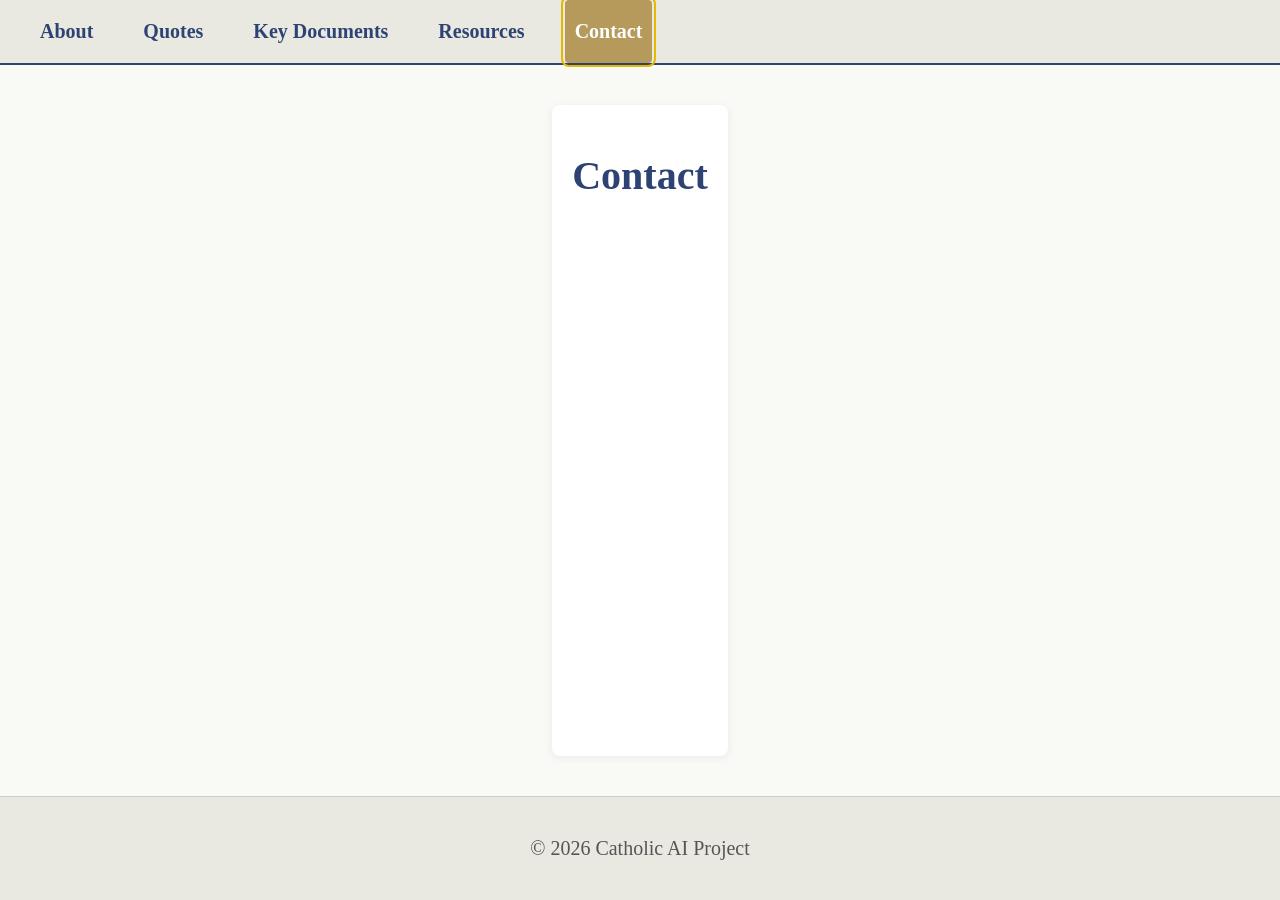
==== contact.html @ 2b776b5c "first pass" ====
<!DOCTYPE html>
<html lang="en">
<head>
  <meta charset="UTF-8">
  <meta name="viewport" content="width=device-width, initial-scale=1.0">
  <title>Contact | Catholic AI Project</title>
  <link rel="stylesheet" href="assets/style.css">
</head>
<body>
  <nav aria-label="Main navigation">
    <ul class="nav">
      <li><a href="index.html">About</a></li>
      <li><a href="quotes.html">Quotes</a></li>
      <li><a href="documents.html">Key Documents</a></li>
      <li><a href="resources.html">Resources</a></li>
      <li><a href="contact.html" aria-current="page">Contact</a></li>
    </ul>
  </nav>
  <main>
    <h1>Contact</h1>
    <p><!-- Add your contact information here --></p>
  </main>
  <footer>
    <p>&copy; 2026 Catholic AI Project</p>
  </footer>
</body>
</html>
---- assets/style.css ----
/* Catholic AI Project - Accessible, Professional Theme
   - High contrast, easy-to-read colors
   - Large, legible font
   - Responsive and screen reader friendly
*/

:root {
  --main-bg: #f9f9f6;
  --main-text: #222;
  --accent: #2d4373;
  --accent-contrast: #fff;
  --nav-bg: #e9e9e2;
  --nav-active: #b59a5b;
  --nav-hover: #d6cfa6;
  --footer-bg: #e9e9e2;
  --focus: #e6b800;
  font-size: 20px;
}

body {
  background: var(--main-bg);
  color: var(--main-text);
  font-family: 'Georgia', 'Times New Roman', Times, serif;
  margin: 0;
  min-height: 100vh;
  display: flex;
  flex-direction: column;
}

nav {
  background: var(--nav-bg);
  border-bottom: 2px solid var(--accent);
}

.nav {
  list-style: none;
  margin: 0;
  padding: 0 1.5rem;
  display: flex;
  gap: 1.5rem;
}

.nav li {
  margin: 0;
}

.nav a {
  display: block;
  padding: 1rem 0.5rem;
  color: var(--accent);
  text-decoration: none;
  font-weight: bold;
  border-radius: 4px;
  transition: background 0.2s, color 0.2s;
}

.nav a[aria-current="page"],
.nav a:focus {
  background: var(--nav-active);
  color: var(--accent-contrast);
  outline: 2px solid var(--focus);
  outline-offset: 2px;
}

.nav a:hover {
  background: var(--nav-hover);
  color: var(--main-text);
}

main {
  flex: 1;
  max-width: 700px;
  margin: 2rem auto;
  padding: 1rem;
  background: #fff;
  border-radius: 8px;
  box-shadow: 0 2px 8px rgba(45,67,115,0.07);
}

h1, h2, h3 {
  color: var(--accent);
  font-family: 'Georgia', 'Times New Roman', Times, serif;
}

footer {
  background: var(--footer-bg);
  text-align: center;
  padding: 1rem 0;
  font-size: 1rem;
  color: #555;
  border-top: 1px solid #ccc;
}

@media (max-width: 600px) {
  :root {
    font-size: 18px;
  }
  .nav {
    flex-direction: column;
    gap: 0.5rem;
    padding: 0.5rem;
  }
  main {
    margin: 1rem 0.5rem;
    padding: 0.5rem;
  }
}
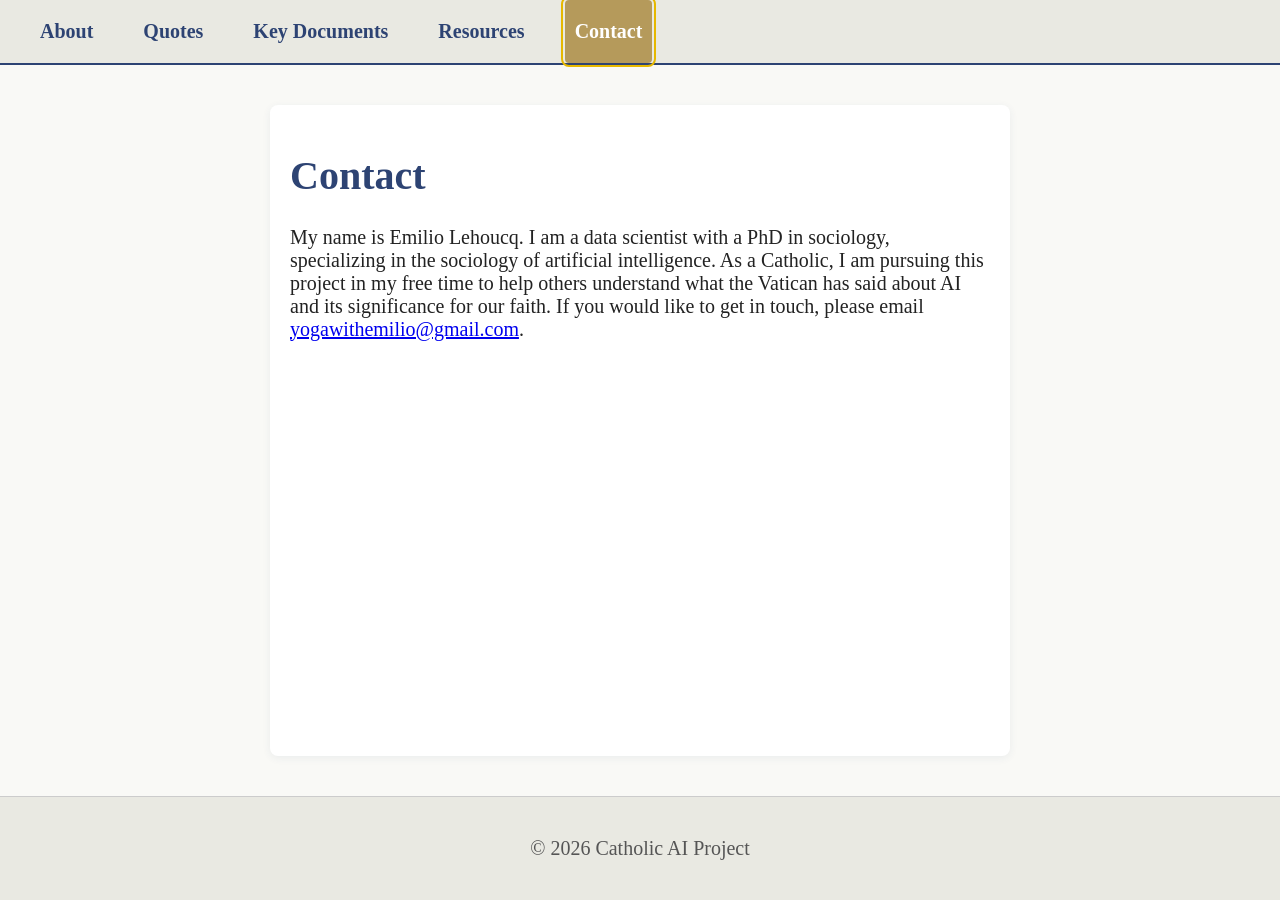
==== commit 2c29c2d2: "second pass" ====
--- a/contact.html
+++ b/contact.html
@@ -18,7 +18,7 @@
   </nav>
   <main>
     <h1>Contact</h1>
-    <p><!-- Add your contact information here --></p>
+    <p>My name is Emilio Lehoucq. I am a data scientist with a PhD in sociology, specializing in the sociology of artificial intelligence. As a Catholic, I am pursuing this project in my free time to help others understand what the Vatican has said about AI and its significance for our faith. If you would like to get in touch, please email <a href="mailto:yogawithemilio@gmail.com">yogawithemilio@gmail.com</a>.</p>
   </main>
   <footer>
     <p>&copy; 2026 Catholic AI Project</p>
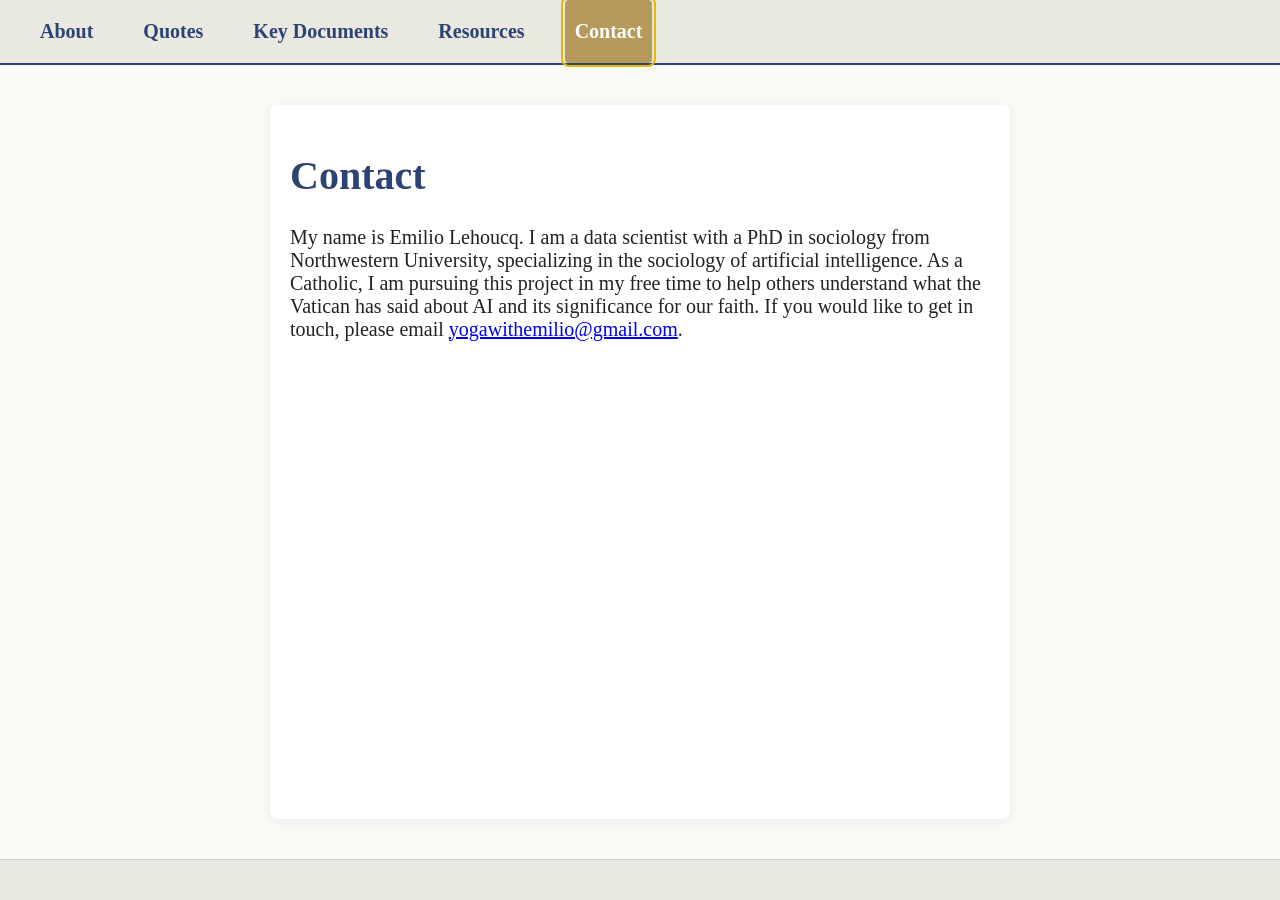
==== commit d700fac9: "remove © 2026 Catholic AI Project" ====
--- a/contact.html
+++ b/contact.html
@@ -18,10 +18,10 @@
   </nav>
   <main>
     <h1>Contact</h1>
-    <p>My name is Emilio Lehoucq. I am a data scientist with a PhD in sociology, specializing in the sociology of artificial intelligence. As a Catholic, I am pursuing this project in my free time to help others understand what the Vatican has said about AI and its significance for our faith. If you would like to get in touch, please email <a href="mailto:yogawithemilio@gmail.com">yogawithemilio@gmail.com</a>.</p>
+    <p>My name is Emilio Lehoucq. I am a data scientist with a PhD in sociology from Northwestern University, specializing in the sociology of artificial intelligence. As a Catholic, I am pursuing this project in my free time to help others understand what the Vatican has said about AI and its significance for our faith. If you would like to get in touch, please email <a href="mailto:yogawithemilio@gmail.com">yogawithemilio@gmail.com</a>.</p>
   </main>
   <footer>
-    <p>&copy; 2026 Catholic AI Project</p>
+    
   </footer>
 </body>
 </html>
